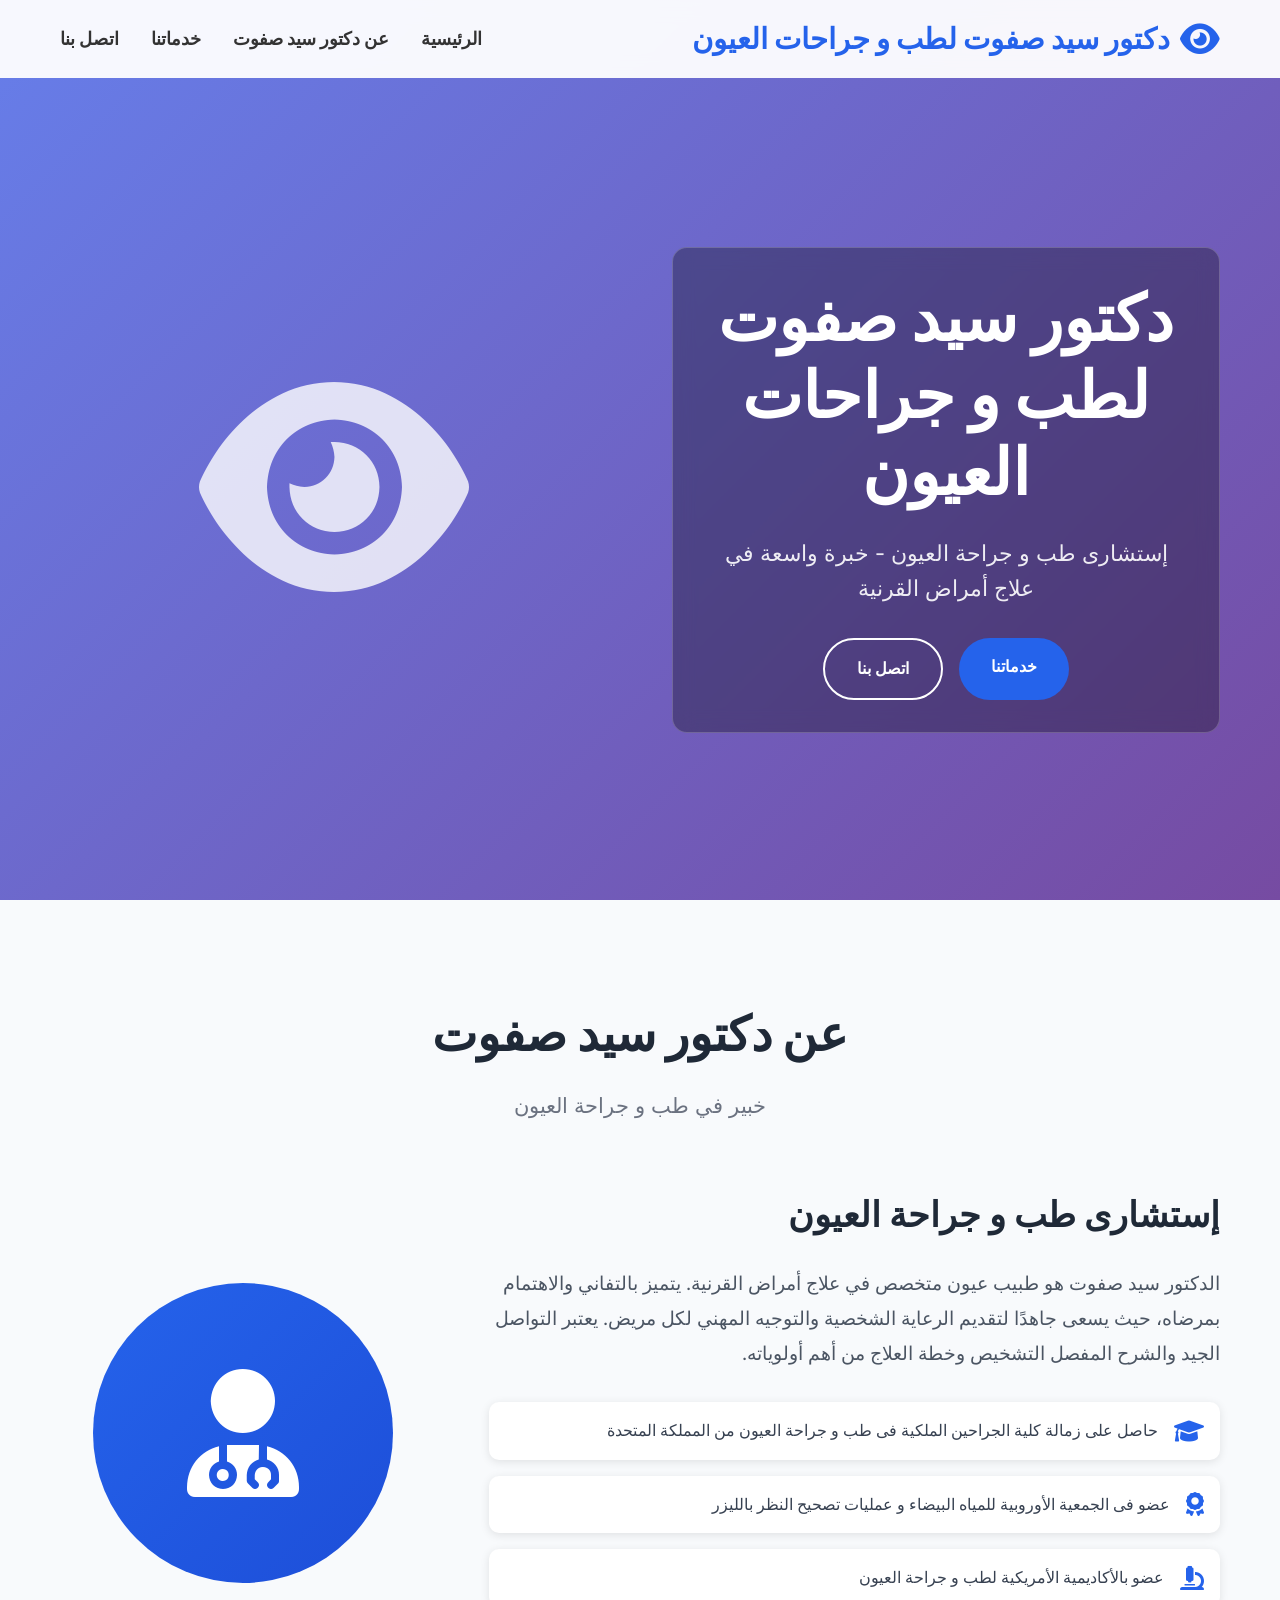
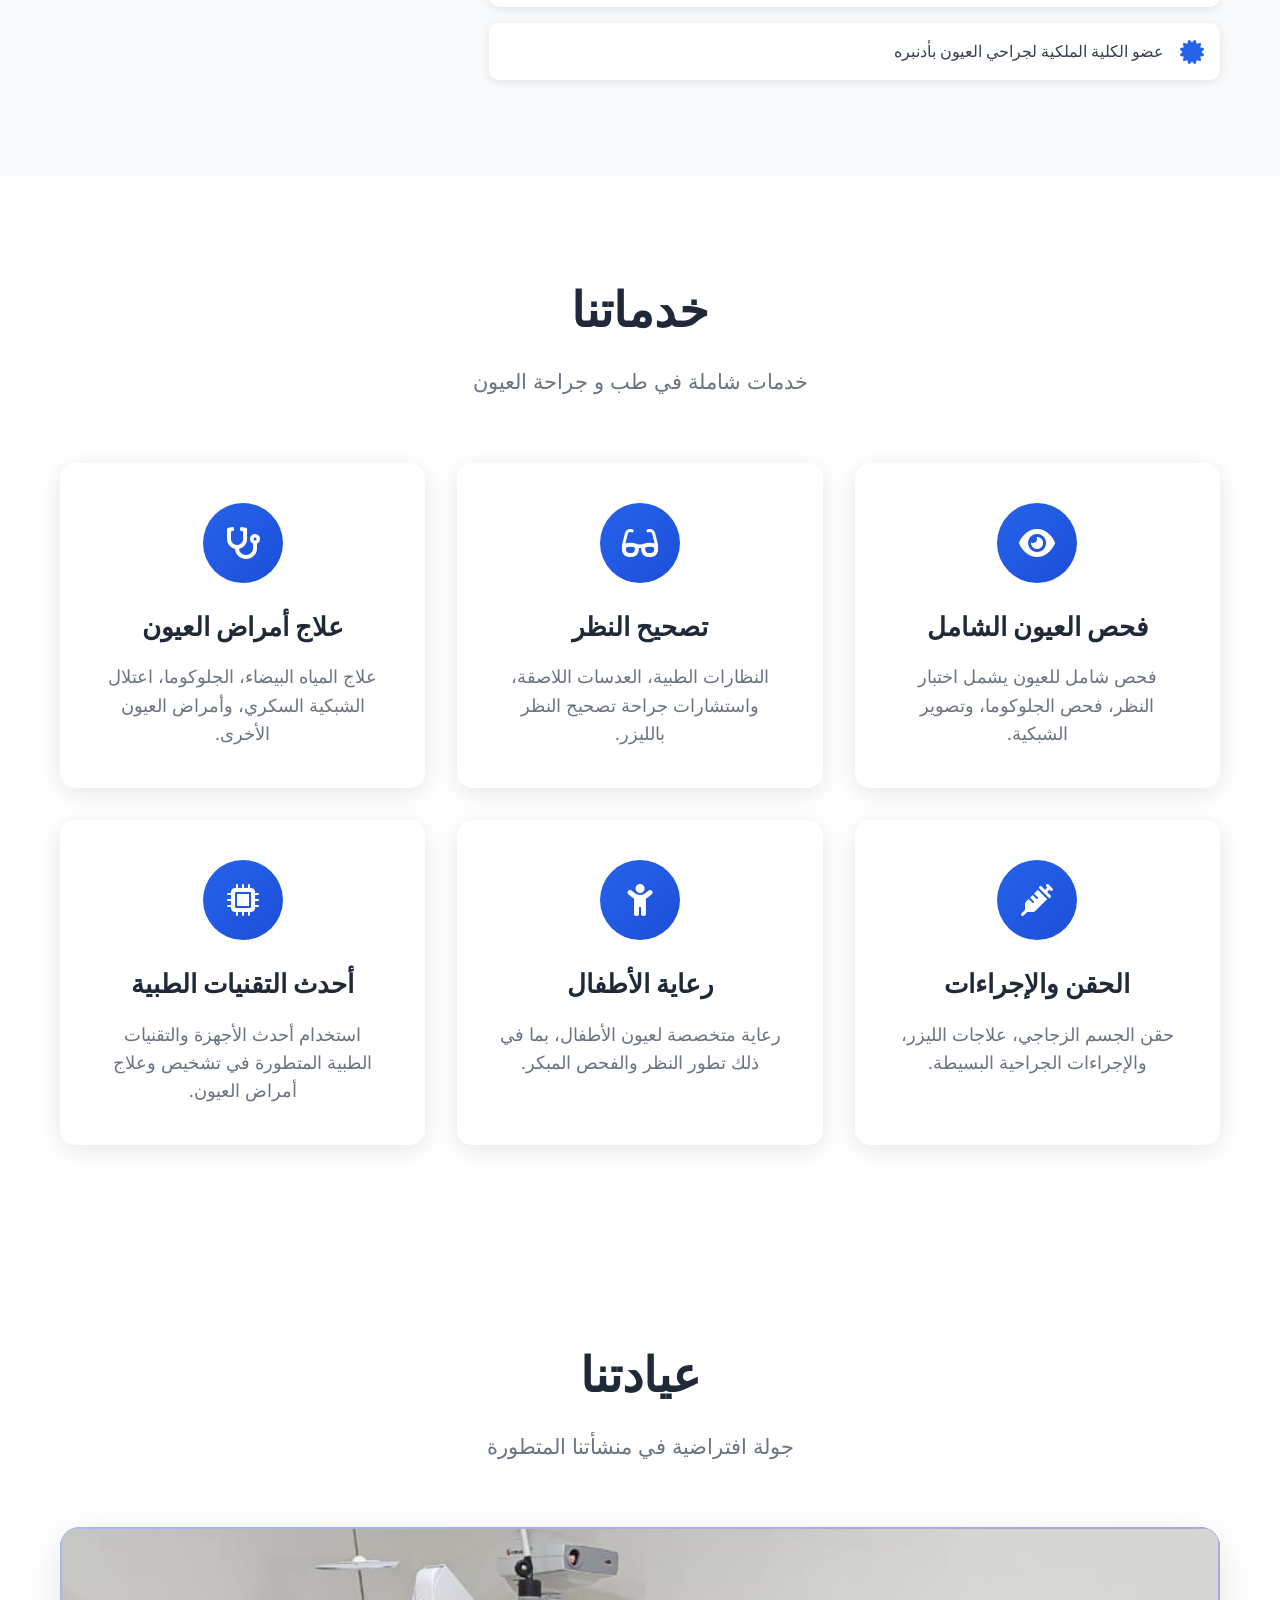
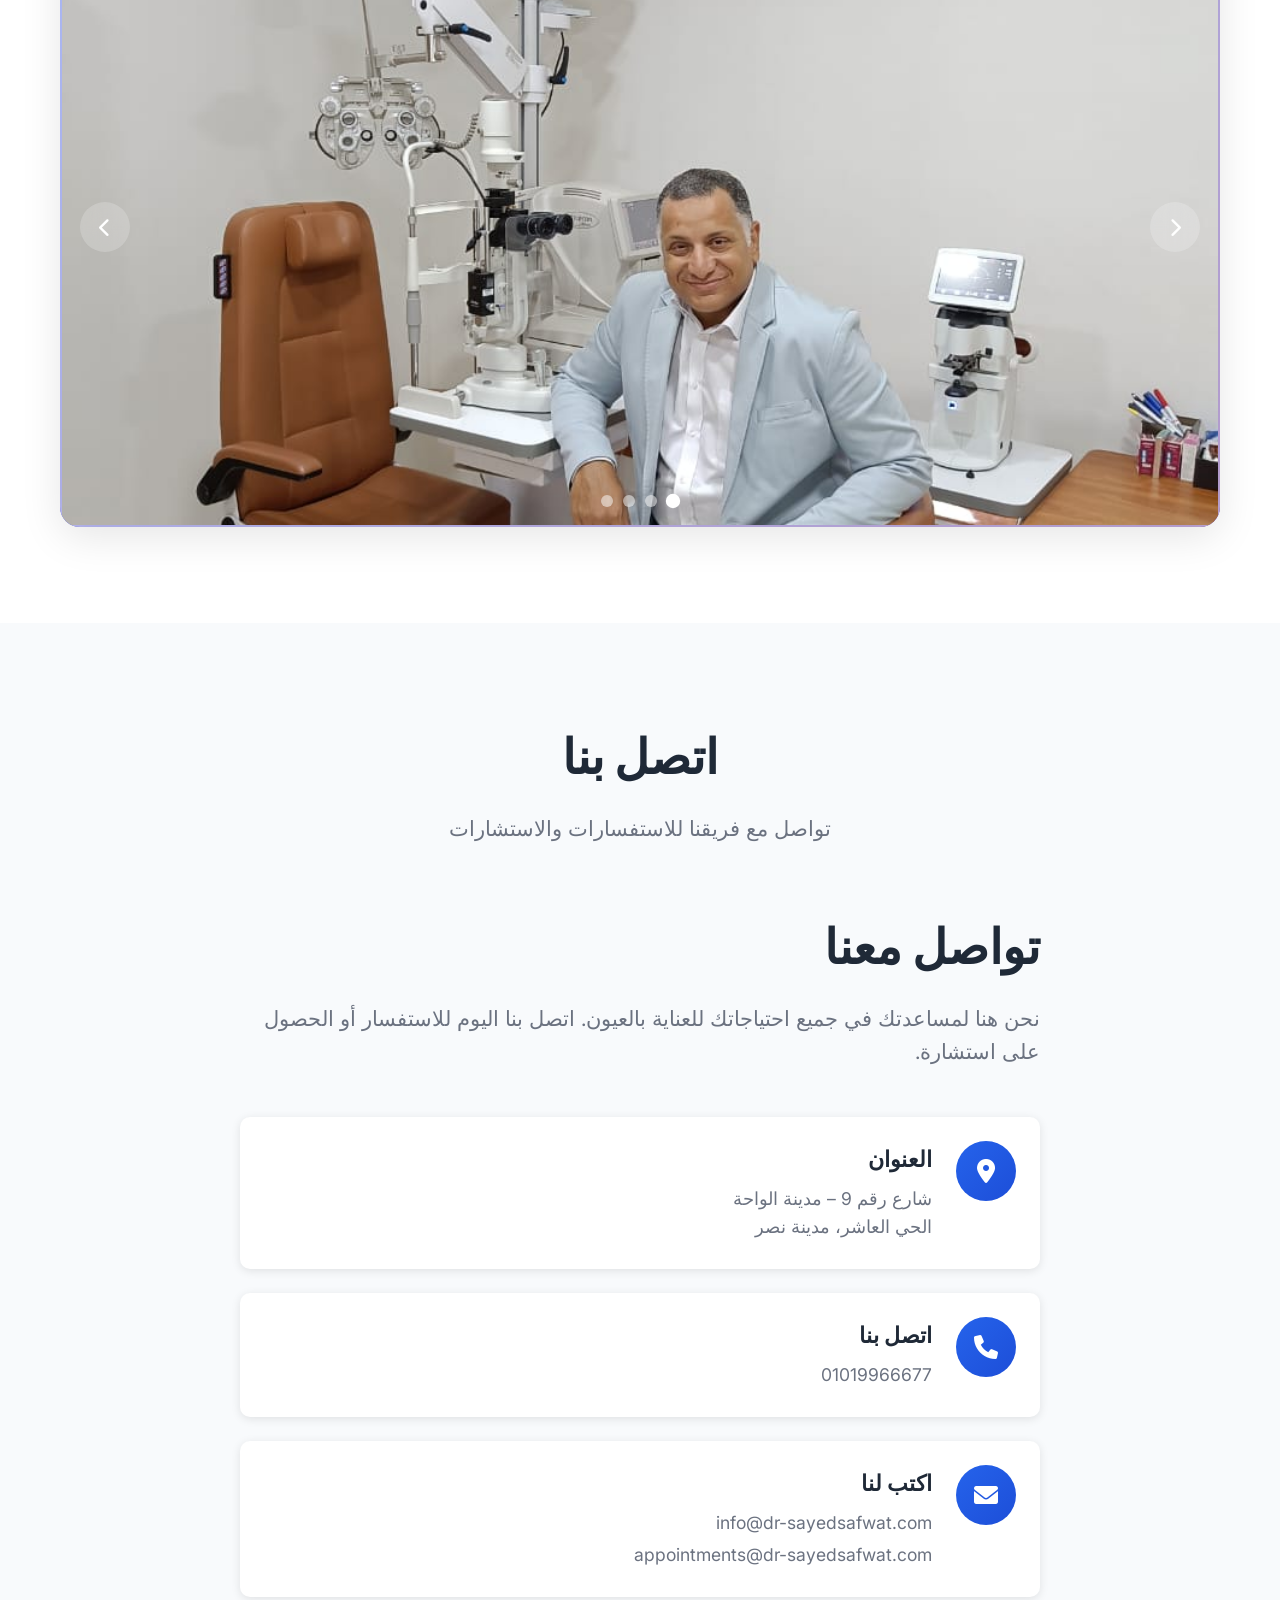
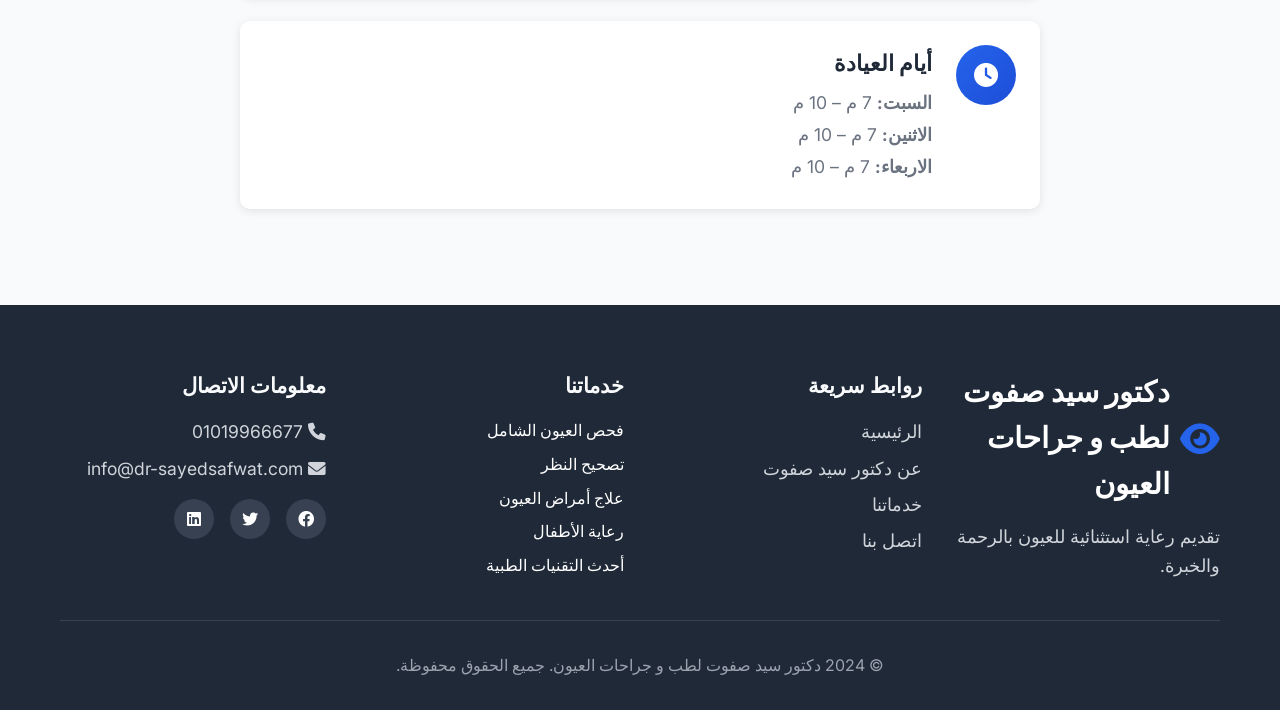
==== index.html @ f32277b3 "first commit" ====
<!DOCTYPE html>
<html lang="en">
<head>
    <meta charset="UTF-8">
    <meta name="viewport" content="width=device-width, initial-scale=1.0">
    <title>Dr. Sayed Safwat's Ophthalmology Clinic</title>
    <link rel="stylesheet" href="css/styles.css">
    <link href="https://fonts.googleapis.com/css2?family=Inter:wght@300;400;500;600;700&display=swap" rel="stylesheet">
    <link rel="stylesheet" href="https://cdnjs.cloudflare.com/ajax/libs/font-awesome/6.0.0/css/all.min.css">
</head>
<body>
    <!-- Navigation -->
    <nav class="navbar">
        <div class="nav-container">
                            <div class="nav-logo">
                    <i class="fas fa-eye"></i>
                    <span>دكتور سيد صفوت لطب و جراحات العيون</span>
                </div>
            <ul class="nav-menu">
                <li><a href="#home">الرئيسية</a></li>
                <li><a href="#about">عن دكتور سيد صفوت</a></li>
                <li><a href="#services">خدماتنا</a></li>
                <li><a href="html/contact.html">اتصل بنا</a></li>
            </ul>
            <div class="hamburger">
                <span></span>
                <span></span>
                <span></span>
            </div>
        </div>
    </nav>

    <!-- Hero Section -->
    <section id="home" class="hero">
        <div class="hero-container">
            <div class="hero-content">
                <div class="hero-text-overlay">
                    <h1>دكتور سيد صفوت لطب و جراحات العيون</h1>
                    <p>إستشارى طب و جراحة العيون - خبرة واسعة في علاج أمراض القرنية</p>
                    <div class="hero-buttons">
                        <a href="#services" class="btn btn-primary">خدماتنا</a>
                        <a href="html/contact.html" class="btn btn-secondary">اتصل بنا</a>
                    </div>
                </div>
            </div>
            <div class="hero-image">
                <div class="eye-icon">
                    <i class="fas fa-eye"></i>
                </div>
            </div>
        </div>
    </section>

    <!-- About Section -->
    <section id="about" class="about">
        <div class="container">
            <div class="section-header">
                <h2>عن دكتور سيد صفوت</h2>
                <p>خبير في طب و جراحة العيون</p>
            </div>
            <div class="about-content">
                <div class="about-text">
                    <h3>إستشارى طب و جراحة العيون</h3>
                    <p>الدكتور سيد صفوت هو طبيب عيون متخصص في علاج أمراض القرنية. يتميز بالتفاني والاهتمام بمرضاه، حيث يسعى جاهدًا لتقديم الرعاية الشخصية والتوجيه المهني لكل مريض. يعتبر التواصل الجيد والشرح المفصل التشخيص وخطة العلاج من أهم أولوياته.</p>
                    <div class="credentials">
                        <div class="credential-item">
                            <i class="fas fa-graduation-cap"></i>
                            <span>حاصل على زمالة كلية الجراحين الملكية فى طب و جراحة العيون من المملكة المتحدة</span>
                        </div>
                        <div class="credential-item">
                            <i class="fas fa-award"></i>
                            <span>عضو فى الجمعية الأوروبية للمياه البيضاء و عمليات تصحيح النظر بالليزر</span>
                        </div>
                        <div class="credential-item">
                            <i class="fas fa-microscope"></i>
                            <span>عضو بالأكاديمية الأمريكية لطب و جراحة العيون</span>
                        </div>
                        <div class="credential-item">
                            <i class="fas fa-certificate"></i>
                            <span>عضو الكلية الملكية لجراحي العيون بأدنبره</span>
                        </div>
                    </div>
                </div>
                <div class="about-image">
                    <div class="doctor-placeholder">
                        <i class="fas fa-user-md"></i>
                    </div>
                </div>
            </div>
        </div>
    </section>

    <!-- Services Section -->
    <section id="services" class="services">
        <div class="container">
            <div class="section-header">
                <h2>خدماتنا</h2>
                <p>خدمات شاملة في طب و جراحة العيون</p>
            </div>
            <div class="services-grid">
                <div class="service-card">
                    <div class="service-icon">
                        <i class="fas fa-eye"></i>
                    </div>
                    <h3>فحص العيون الشامل</h3>
                    <p>فحص شامل للعيون يشمل اختبار النظر، فحص الجلوكوما، وتصوير الشبكية.</p>
                </div>
                <div class="service-card">
                    <div class="service-icon">
                        <i class="fas fa-glasses"></i>
                    </div>
                    <h3>تصحيح النظر</h3>
                    <p>النظارات الطبية، العدسات اللاصقة، واستشارات جراحة تصحيح النظر بالليزر.</p>
                </div>
                <div class="service-card">
                    <div class="service-icon">
                        <i class="fas fa-stethoscope"></i>
                    </div>
                    <h3>علاج أمراض العيون</h3>
                    <p>علاج المياه البيضاء، الجلوكوما، اعتلال الشبكية السكري، وأمراض العيون الأخرى.</p>
                </div>
                <div class="service-card">
                    <div class="service-icon">
                        <i class="fas fa-syringe"></i>
                    </div>
                    <h3>الحقن والإجراءات</h3>
                    <p>حقن الجسم الزجاجي، علاجات الليزر، والإجراءات الجراحية البسيطة.</p>
                </div>
                <div class="service-card">
                    <div class="service-icon">
                        <i class="fas fa-child"></i>
                    </div>
                    <h3>رعاية الأطفال</h3>
                    <p>رعاية متخصصة لعيون الأطفال، بما في ذلك تطور النظر والفحص المبكر.</p>
                </div>
                <div class="service-card">
                    <div class="service-icon">
                        <i class="fas fa-microchip"></i>
                    </div>
                    <h3>أحدث التقنيات الطبية</h3>
                    <p>استخدام أحدث الأجهزة والتقنيات الطبية المتطورة في تشخيص وعلاج أمراض العيون.</p>
                </div>

            </div>
        </div>
    </section>

    <!-- Clinic Slideshow Section -->
    <section id="clinic-slideshow" class="clinic-slideshow">
        <div class="container">
            <div class="section-header">
                <h2>عيادتنا</h2>
                <p>جولة افتراضية في منشأتنا المتطورة</p>
            </div>
            <div class="slideshow-container">
                <div class="slide active">
                    <div class="slide-content">
                        <div class="slide-image">
                            <img src="images/doctor-sayed-safwat.jpeg" alt="دكتور سيد صفوت" class="doctor-photo" onerror="console.log('Image failed to load:', this.src)">
                        </div>
                    </div>
                </div>
                <div class="slide">
                    <div class="slide-content">
                        <div class="slide-image">
                            <img src="images/wideimage.jpeg" alt="دكتور سيد صفوت" class="doctor-photo" onerror="console.log('Image failed to load:', this.src)">
                        </div>
                    </div>
                </div>
                <div class="slide">
                    <div class="slide-content">
                        <div class="slide-image">
                            <img src="images/drsayedsafwat2.jpeg" alt="دكتور سيد صفوت" class="doctor-photo" onerror="console.log('Image failed to load:', this.src)">
                        </div>
                    </div>
                </div>
                <div class="slide">
                    <div class="slide-content">
                        <div class="slide-image">
                            <img src="images/drsayedsafwat3.jpeg" alt="دكتور سيد صفوت" class="doctor-photo" onerror="console.log('Image failed to load:', this.src)">
                        </div>
                    </div>
                </div>

                
                <!-- Navigation arrows -->
                <button class="slide-nav prev" onclick="changeSlide(1)">
                    <i class="fas fa-chevron-left"></i>
                </button>
                <button class="slide-nav next" onclick="changeSlide(-1)">
                    <i class="fas fa-chevron-right"></i>
                </button>
                
                <!-- Dots indicator -->
                <div class="slide-dots">
                    <span class="dot active" onclick="currentSlide(1)"></span>
                    <span class="dot" onclick="currentSlide(2)"></span>
                    <span class="dot" onclick="currentSlide(3)"></span>
                    <span class="dot" onclick="currentSlide(4)"></span>
                </div>
            </div>
        </div>
    </section>

    <!-- Contact Section -->
    <section id="contact" class="contact">
        <div class="container">
            <div class="section-header">
                <h2>اتصل بنا</h2>
                <p>تواصل مع فريقنا للاستفسارات والاستشارات</p>
            </div>
            <div class="contact-grid">
                <div class="contact-details">
                    <h2>تواصل معنا</h2>
                    <p>نحن هنا لمساعدتك في جميع احتياجاتك للعناية بالعيون. اتصل بنا اليوم للاستفسار أو الحصول على استشارة.</p>
                    
                    <div class="contact-cards">
                        <div class="contact-card">
                            <div class="contact-icon">
                                <i class="fas fa-map-marker-alt"></i>
                            </div>
                            <div class="contact-text">
                                <h3>العنوان</h3>
                                <p>شارع رقم 9 – مدينة الواحة<br>الحي العاشر، مدينة نصر</p>
                            </div>
                        </div>
                        
                        <div class="contact-card">
                            <div class="contact-icon">
                                <i class="fas fa-phone"></i>
                            </div>
                            <div class="contact-text">
                                <h3>اتصل بنا</h3>
                                <p>01019966677</p>
                            </div>
                        </div>
                        
                        <div class="contact-card">
                            <div class="contact-icon">
                                <i class="fas fa-envelope"></i>
                            </div>
                            <div class="contact-text">
                                <h3>اكتب لنا</h3>
                                <p>info@dr-sayedsafwat.com</p>
                                <p>appointments@dr-sayedsafwat.com</p>
                            </div>
                        </div>
                        
                        <div class="contact-card">
                            <div class="contact-icon">
                                <i class="fas fa-clock"></i>
                            </div>
                            <div class="contact-text">
                                <h3>أيام العيادة</h3>
                                <p><strong>السبت:</strong> 7 م – 10 م</p>
                                <p><strong>الاثنين:</strong> 7 م – 10 م</p>
                                <p><strong>الاربعاء:</strong> 7 م – 10 م</p>
                            </div>
                        </div>
                    </div>
                </div>
            </div>
        </div>
    </section>

    <!-- Footer -->
    <footer class="footer">
        <div class="container">
            <div class="footer-content">
                <div class="footer-section">
                    <div class="footer-logo">
                        <i class="fas fa-eye"></i>
                        <span>دكتور سيد صفوت لطب و جراحات العيون</span>
                    </div>
                    <p>تقديم رعاية استثنائية للعيون بالرحمة والخبرة.</p>
                </div>
                <div class="footer-section">
                    <h4>روابط سريعة</h4>
                    <ul>
                        <li><a href="#home">الرئيسية</a></li>
                        <li><a href="#about">عن دكتور سيد صفوت</a></li>
                        <li><a href="#services">خدماتنا</a></li>
                        <li><a href="html/contact.html">اتصل بنا</a></li>
                    </ul>
            </div>
                <div class="footer-section">
                    <h4>خدماتنا</h4>
                    <ul>
                        <li>فحص العيون الشامل</li>
                        <li>تصحيح النظر</li>
                        <li>علاج أمراض العيون</li>
                        <li>رعاية الأطفال</li>
                        <li>أحدث التقنيات الطبية</li>

                    </ul>
                </div>
                <div class="footer-section">
                    <h4>معلومات الاتصال</h4>
                    <p><i class="fas fa-phone"></i> 01019966677</p>
                    <p><i class="fas fa-envelope"></i> info@dr-sayedsafwat.com</p>
                    <div class="social-links">
                        <a href="#"><i class="fab fa-facebook"></i></a>
                        <a href="#"><i class="fab fa-twitter"></i></a>
                        <a href="#"><i class="fab fa-linkedin"></i></a>
                    </div>
                </div>
            </div>
            <div class="footer-bottom">
                <p>&copy; 2024 دكتور سيد صفوت لطب و جراحات العيون. جميع الحقوق محفوظة.</p>
            </div>
        </div>
    </footer>

    <script src="js/script.js"></script>
</body>
</html>
---- css/styles.css ----
/* Reset and Base Styles */
* {
    margin: 0;
    padding: 0;
    box-sizing: border-box;
}

body {
    font-family: 'Inter', 'Segoe UI', 'Arial', sans-serif;
    line-height: 1.6;
    color: #333;
    overflow-x: hidden;
    direction: rtl;
    text-align: right;
}

.container {
    max-width: 1200px;
    margin: 0 auto;
    padding: 0 20px;
}

/* Navigation */
.navbar {
    position: fixed;
    top: 0;
    width: 100%;
    background: rgba(255, 255, 255, 0.95);
    backdrop-filter: blur(10px);
    z-index: 1000;
    padding: 1rem 0;
    transition: all 0.3s ease;
}

.nav-container {
    max-width: 1200px;
    margin: 0 auto;
    padding: 0 20px;
    display: flex;
    justify-content: space-between;
    align-items: center;
}

.nav-logo {
    display: flex;
    align-items: center;
    gap: 10px;
    font-size: 1.8rem;
    font-weight: 700;
    color: #2563eb;
    direction: rtl;
}

.nav-logo i {
    font-size: 2.2rem;
}

.nav-menu {
    display: flex;
    list-style: none;
    gap: 2rem;
    direction: rtl;
}

.nav-menu a {
    text-decoration: none;
    color: #333;
    font-weight: 600;
    font-size: 1.1rem;
    transition: color 0.3s ease;
}

.nav-menu a:hover,
.nav-menu a.active {
    color: #2563eb;
}

.hamburger {
    display: none;
    flex-direction: column;
    cursor: pointer;
    z-index: 1001;
}

.hamburger span {
    width: 25px;
    height: 3px;
    background: #333;
    margin: 3px 0;
    transition: 0.3s;
}

/* Hero Section */
.hero {
    min-height: 100vh;
    display: flex;
    align-items: center;
    background: linear-gradient(135deg, #667eea 0%, #764ba2 100%);
    color: white;
    padding-top: 80px;
}

.hero-container {
    max-width: 1200px;
    margin: 0 auto;
    padding: 0 20px;
    display: grid;
    grid-template-columns: 1fr 1fr;
    gap: 4rem;
    align-items: center;
}

.hero-content h1 {
    font-size: 4rem;
    font-weight: 700;
    margin-bottom: 1.5rem;
    line-height: 1.2;
    direction: rtl;
    text-align: center;
}

.hero-content p {
    font-size: 1.4rem;
    margin-bottom: 2rem;
    opacity: 0.9;
    direction: rtl;
    text-align: center;
}

.hero-text-overlay {
    background: rgba(0, 0, 0, 0.3);
    padding: 2rem;
    border-radius: 15px;
    backdrop-filter: blur(10px);
    border: 1px solid rgba(255, 255, 255, 0.2);
}

.hero-text-overlay h1 {
    font-size: 4rem;
    font-weight: 700;
    margin-bottom: 1.5rem;
    line-height: 1.2;
    direction: rtl;
    text-align: center;
    color: white;
}

.hero-text-overlay p {
    font-size: 1.4rem;
    margin-bottom: 2rem;
    opacity: 0.9;
    direction: rtl;
    text-align: center;
    color: white;
}

.hero-buttons {
    display: flex;
    gap: 1rem;
    flex-wrap: wrap;
    justify-content: center;
}

.btn {
    padding: 1rem 2rem;
    border-radius: 50px;
    text-decoration: none;
    font-weight: 600;
    transition: all 0.3s ease;
    display: inline-block;
    border: none;
    cursor: pointer;
    font-size: 1rem;
}

.btn-primary {
    background: #2563eb;
    color: white;
}

.btn-primary:hover {
    background: #1d4ed8;
    transform: translateY(-2px);
    box-shadow: 0 10px 25px rgba(37, 99, 235, 0.3);
}

.btn-secondary {
    background: transparent;
    color: white;
    border: 2px solid white;
}

.btn-secondary:hover {
    background: white;
    color: #2563eb;
    transform: translateY(-2px);
}

.hero-image {
    display: flex;
    justify-content: center;
    align-items: center;
}

.eye-icon {
    font-size: 15rem;
    opacity: 0.8;
    animation: float 6s ease-in-out infinite;
}

@keyframes float {
    0%, 100% { transform: translateY(0px); }
    50% { transform: translateY(-20px); }
}

/* Section Headers */
.section-header {
    text-align: center;
    margin-bottom: 4rem;
}

.section-header h2 {
    font-size: 3rem;
    font-weight: 700;
    margin-bottom: 1rem;
    color: #1f2937;
    direction: rtl;
    text-align: center;
}

.section-header p {
    font-size: 1.3rem;
    color: #6b7280;
    direction: rtl;
    text-align: center;
}

/* About Section */
.about {
    padding: 6rem 0;
    background: #f8fafc;
}

.about-content {
    display: grid;
    grid-template-columns: 2fr 1fr;
    gap: 4rem;
    align-items: center;
}

.about-text h3 {
    font-size: 2.2rem;
    font-weight: 600;
    margin-bottom: 1.5rem;
    color: #1f2937;
    direction: rtl;
    text-align: right;
}

.about-text p {
    font-size: 1.2rem;
    margin-bottom: 2rem;
    color: #4b5563;
    line-height: 1.8;
    direction: rtl;
    text-align: right;
}

.credentials {
    display: flex;
    flex-direction: column;
    gap: 1rem;
}

.credential-item {
    display: flex;
    align-items: center;
    gap: 1rem;
    padding: 1rem;
    background: white;
    border-radius: 10px;
    box-shadow: 0 2px 10px rgba(0, 0, 0, 0.1);
}

.credential-item i {
    font-size: 1.5rem;
    color: #2563eb;
}

.credential-item span {
    font-weight: 500;
    color: #374151;
    font-size: 1rem;
    direction: rtl;
    text-align: right;
}

.doctor-placeholder {
    width: 300px;
    height: 300px;
    background: linear-gradient(135deg, #2563eb, #1d4ed8);
    border-radius: 50%;
    display: flex;
    align-items: center;
    justify-content: center;
    margin: 0 auto;
}

.doctor-placeholder i {
    font-size: 8rem;
    color: white;
}

/* Services Section */
.services {
    padding: 6rem 0;
    background: white;
}

.services-grid {
    display: grid;
    grid-template-columns: repeat(auto-fit, minmax(300px, 1fr));
    gap: 2rem;
    max-width: 1200px;
    margin: 0 auto;
}

.service-card {
    background: white;
    padding: 2.5rem;
    border-radius: 15px;
    box-shadow: 0 5px 25px rgba(0, 0, 0, 0.1);
    transition: all 0.3s ease;
    text-align: center;
}

.service-card:hover {
    transform: translateY(-10px);
    box-shadow: 0 20px 40px rgba(0, 0, 0, 0.15);
}

.service-icon {
    width: 80px;
    height: 80px;
    background: linear-gradient(135deg, #2563eb, #1d4ed8);
    border-radius: 50%;
    display: flex;
    align-items: center;
    justify-content: center;
    margin: 0 auto 1.5rem;
}

.service-icon i {
    font-size: 2rem;
    color: white;
}

.service-card h3 {
    font-size: 1.6rem;
    font-weight: 600;
    margin-bottom: 1rem;
    color: #1f2937;
    direction: rtl;
    text-align: center;
}

.service-card p {
    color: #6b7280;
    line-height: 1.6;
    direction: rtl;
    text-align: center;
    font-size: 1.1rem;
}

/* Contact Section */
.contact {
    padding: 6rem 0;
    background: #f8fafc;
}

.contact-content {
    display: grid;
    grid-template-columns: 1fr 1fr;
    gap: 4rem;
}

.contact-content-centered {
    display: flex;
    justify-content: center;
    align-items: center;
    max-width: 800px;
    margin: 0 auto;
    width: 100%;
}

.contact-info {
    display: flex;
    flex-direction: column;
    gap: 2rem;
    width: 100%;
    max-width: 500px;
    margin: 0 auto;
}

.contact-item {
    display: flex;
    gap: 1.5rem;
    padding: 1.5rem;
    background: white;
    border-radius: 10px;
    box-shadow: 0 2px 10px rgba(0, 0, 0, 0.1);
}

.contact-item i {
    font-size: 1.5rem;
    color: #2563eb;
    margin-top: 0.5rem;
}

.contact-item h4 {
    font-size: 1.3rem;
    font-weight: 600;
    margin-bottom: 0.5rem;
    color: #1f2937;
    direction: rtl;
    text-align: right;
}

.contact-item p {
    color: #6b7280;
    line-height: 1.6;
    direction: rtl;
    text-align: right;
    font-size: 1.1rem;
}

.contact-form {
    background: white;
    padding: 2.5rem;
    border-radius: 15px;
    box-shadow: 0 5px 25px rgba(0, 0, 0, 0.1);
}

.contact-form h3 {
    font-size: 2rem;
    font-weight: 600;
    margin-bottom: 2rem;
    color: #1f2937;
    text-align: center;
    direction: rtl;
}

.form-group {
    margin-bottom: 1.5rem;
}

.form-group input,
.form-group select,
.form-group textarea {
    width: 100%;
    padding: 1rem;
    border: 2px solid #e5e7eb;
    border-radius: 10px;
    font-size: 1.1rem;
    transition: border-color 0.3s ease;
    font-family: inherit;
    direction: rtl;
    text-align: right;
}

.form-group input:focus,
.form-group select:focus,
.form-group textarea:focus {
    outline: none;
    border-color: #2563eb;
}

.form-group textarea {
    resize: vertical;
    min-height: 120px;
}

/* Contact Page Specific Styles */
.contact-hero {
    padding: 8rem 0 4rem;
    background: linear-gradient(135deg, #667eea 0%, #764ba2 100%);
    color: white;
    text-align: center;
}

.contact-hero-content h1 {
    font-size: 4rem;
    font-weight: 700;
    margin-bottom: 1rem;
    direction: rtl;
    text-align: center;
}

.contact-hero-content p {
    font-size: 1.4rem;
    opacity: 0.9;
    direction: rtl;
    text-align: center;
}

/* Clinic Slideshow Section */
.clinic-slideshow {
    padding: 6rem 0;
    background: white;
}

.slideshow-container {
    position: relative;
    max-width: 1200px;
    margin: 0 auto;
    height: 600px;
    overflow: hidden;
    border-radius: 20px;
    box-shadow: 0 10px 40px rgba(0, 0, 0, 0.1);
}

.slide {
    position: absolute;
    width: 100%;
    height: 100%;
    opacity: 0;
    transition: opacity 0.5s ease-in-out;
    background: linear-gradient(135deg, #667eea 0%, #764ba2 100%);
    display: flex;
    align-items: center;
    justify-content: center;
}

.slide.active {
    opacity: 1;
}

.slide-content {
    display: flex;
    flex-direction: column;
    align-items: center;
    justify-content: flex-end;
    text-align: center;
    color: white;
    padding: 0;
    width: 100%;
    height: 100%;
    position: relative;
}

.slide-image {
    width: 100%;
    height: 100%;
    background: rgba(255, 255, 255, 0.2);
    display: flex;
    align-items: center;
    justify-content: center;
    backdrop-filter: blur(10px);
    border: 2px solid rgba(255, 255, 255, 0.3);
    overflow: hidden;
}

.slide-image i {
    font-size: 8rem;
    color: white;
}

.doctor-photo {
    width: 100%;
    height: 100%;
    object-fit: cover;
    object-position: center;
    border: none;
    border-radius: 0;
    display: block;
    background-color: #f0f0f0;
    min-width: 100%;
    min-height: 100%;
}

.slide-nav {
    position: absolute;
    top: 50%;
    transform: translateY(-50%);
    background: rgba(255, 255, 255, 0.2);
    border: none;
    width: 50px;
    height: 50px;
    border-radius: 50%;
    cursor: pointer;
    display: flex;
    align-items: center;
    justify-content: center;
    color: white;
    font-size: 1.2rem;
    transition: all 0.3s ease;
    backdrop-filter: blur(10px);
    z-index: 10;
}

.slide-nav:hover {
    background: rgba(255, 255, 255, 0.3);
    transform: translateY(-50%) scale(1.1);
}

.slide-nav.prev {
    left: 20px;
}

.slide-nav.next {
    right: 20px;
}

.slide-dots {
    position: absolute;
    bottom: 20px;
    left: 50%;
    transform: translateX(-50%);
    display: flex;
    gap: 10px;
    z-index: 10;
}

.dot {
    width: 12px;
    height: 12px;
    border-radius: 50%;
    background: rgba(255, 255, 255, 0.5);
    cursor: pointer;
    transition: all 0.3s ease;
}

.dot.active,
.dot:hover {
    background: white;
    transform: scale(1.2);
}

/* Remove old clinic images styles */
.clinic-images {
    display: none;
}

.images-grid {
    display: none;
}

.image-item {
    display: none;
}

.image-placeholder {
    display: none;
}

/* Contact Info Section */
.contact-info-section {
    padding: 6rem 0;
    background: #f8fafc;
}

.contact-grid {
    display: grid;
    grid-template-columns: 1fr;
    gap: 2rem;
    max-width: 800px;
    margin: 0 auto;
}

.contact-details h2 {
    font-size: 3rem;
    font-weight: 700;
    margin-bottom: 1rem;
    color: #1f2937;
    direction: rtl;
    text-align: right;
}

.contact-details > p {
    font-size: 1.3rem;
    color: #6b7280;
    margin-bottom: 3rem;
    line-height: 1.6;
    direction: rtl;
    text-align: right;
}

.contact-cards {
    display: flex;
    flex-direction: column;
    gap: 1.5rem;
}

.contact-card {
    display: flex;
    gap: 1.5rem;
    padding: 1.5rem;
    background: white;
    border-radius: 10px;
    box-shadow: 0 2px 10px rgba(0, 0, 0, 0.1);
    transition: all 0.3s ease;
}

.contact-card:hover {
    transform: translateY(-2px);
    box-shadow: 0 5px 20px rgba(0, 0, 0, 0.15);
}

.contact-icon {
    width: 60px;
    height: 60px;
    background: linear-gradient(135deg, #2563eb, #1d4ed8);
    border-radius: 50%;
    display: flex;
    align-items: center;
    justify-content: center;
    flex-shrink: 0;
}

.contact-icon i {
    font-size: 1.5rem;
    color: white;
}

.contact-text h3 {
    font-size: 1.4rem;
    font-weight: 600;
    margin-bottom: 0.5rem;
    color: #1f2937;
    direction: rtl;
    text-align: right;
}

.contact-text p {
    color: #6b7280;
    line-height: 1.6;
    margin-bottom: 0.25rem;
    direction: rtl;
    text-align: right;
    font-size: 1.1rem;
}

.contact-text .emergency {
    color: #dc2626;
    font-weight: 500;
}

/* Appointment Form */
.appointment-form {
    background: white;
    padding: 2.5rem;
    border-radius: 15px;
    box-shadow: 0 5px 25px rgba(0, 0, 0, 0.1);
}

.appointment-form h2 {
    font-size: 2.2rem;
    font-weight: 600;
    margin-bottom: 2rem;
    color: #1f2937;
    text-align: center;
    direction: rtl;
}

.form-row {
    display: grid;
    grid-template-columns: 1fr 1fr;
    gap: 1rem;
}

.form-group label {
    display: block;
    margin-bottom: 0.5rem;
    font-weight: 500;
    color: #374151;
    direction: rtl;
    text-align: right;
    font-size: 1.1rem;
}

/* Map Section */
.map-section {
    padding: 6rem 0;
    background: white;
}

.map-container {
    border-radius: 15px;
    overflow: hidden;
    box-shadow: 0 5px 25px rgba(0, 0, 0, 0.1);
    transition: all 0.3s ease;
}

.map-container:hover {
    box-shadow: 0 10px 35px rgba(0, 0, 0, 0.15);
    transform: translateY(-2px);
}

.map-container iframe {
    border-radius: 15px;
    display: block;
}

.map-instructions {
    height: 400px;
    background: linear-gradient(135deg, #f3f4f6, #e5e7eb);
    border-radius: 15px;
    display: flex;
    flex-direction: column;
    align-items: center;
    justify-content: center;
    text-align: center;
    padding: 2rem;
}

.map-instructions i {
    font-size: 3rem;
    color: #2563eb;
    margin-bottom: 1rem;
}

.map-instructions h3 {
    font-size: 1.5rem;
    font-weight: 600;
    color: #1f2937;
    margin-bottom: 1rem;
}

.map-instructions p {
    color: #6b7280;
    margin-bottom: 0.5rem;
    font-size: 1rem;
}

.map-embed-instructions {
    margin-top: 2rem;
    padding: 1.5rem;
    background: white;
    border-radius: 10px;
    box-shadow: 0 2px 10px rgba(0, 0, 0, 0.1);
    text-align: left;
}

.map-embed-instructions h4 {
    color: #1f2937;
    margin-bottom: 1rem;
    font-size: 1.1rem;
}

.map-embed-instructions ol {
    color: #6b7280;
    line-height: 1.6;
}

.map-embed-instructions li {
    margin-bottom: 0.5rem;
}

.map-embed-instructions a {
    color: #2563eb;
    text-decoration: none;
    font-weight: 500;
}

.map-embed-instructions a:hover {
    text-decoration: underline;
}

/* Footer */
.footer {
    background: #1f2937;
    color: white;
    padding: 4rem 0 2rem;
}

.footer-content {
    display: grid;
    grid-template-columns: repeat(auto-fit, minmax(250px, 1fr));
    gap: 2rem;
    margin-bottom: 2rem;
}

.footer-logo {
    display: flex;
    align-items: center;
    gap: 10px;
    font-size: 1.8rem;
    font-weight: 700;
    margin-bottom: 1rem;
    direction: rtl;
}

.footer-logo i {
    font-size: 2.2rem;
    color: #2563eb;
}

.footer-section h4 {
    font-size: 1.3rem;
    font-weight: 600;
    margin-bottom: 1rem;
    color: #f9fafb;
    direction: rtl;
    text-align: right;
}

.footer-section ul {
    list-style: none;
    direction: rtl;
    text-align: right;
}

.footer-section ul li {
    margin-bottom: 0.5rem;
}

.footer-section ul li a {
    color: #d1d5db;
    text-decoration: none;
    transition: color 0.3s ease;
    font-size: 1.1rem;
}

.footer-section ul li a:hover {
    color: #2563eb;
}

.footer-section p {
    color: #d1d5db;
    margin-bottom: 0.5rem;
    direction: rtl;
    text-align: right;
    font-size: 1.1rem;
}

.social-links {
    display: flex;
    gap: 1rem;
    margin-top: 1rem;
}

.social-links a {
    width: 40px;
    height: 40px;
    background: #374151;
    border-radius: 50%;
    display: flex;
    align-items: center;
    justify-content: center;
    color: white;
    text-decoration: none;
    transition: all 0.3s ease;
}

.social-links a:hover {
    background: #2563eb;
    transform: translateY(-2px);
}

.footer-bottom {
    text-align: center;
    padding-top: 2rem;
    border-top: 1px solid #374151;
    color: #9ca3af;
}

/* Responsive Design */
@media (max-width: 768px) {
    .nav-menu {
        position: fixed;
        left: -100%;
        top: 70px;
        flex-direction: column;
        background-color: white;
        width: 100%;
        text-align: center;
        transition: 0.3s;
        box-shadow: 0 10px 27px rgba(0, 0, 0, 0.05);
        padding: 2rem 0;
        z-index: 1000;
    }
    
    .nav-menu.active {
        left: 0;
    }
    
    .nav-menu li {
        margin: 1rem 0;
    }
    
    .hamburger {
        display: flex;
    }
    
    .hamburger.active span:nth-child(2) {
        opacity: 0;
    }
    
    .hamburger.active span:nth-child(1) {
        transform: translateY(8px) rotate(45deg);
    }
    
    .hamburger.active span:nth-child(3) {
        transform: translateY(-8px) rotate(-45deg);
    }
    
    .hero-container {
        grid-template-columns: 1fr;
        text-align: center;
        gap: 2rem;
        padding: 0 15px;
        width: 100%;
        max-width: 100%;
    }
    
    .hero-text-overlay {
        padding: 1.5rem;
        margin: 0 10px;
    }
    
    .hero-text-overlay h1 {
        font-size: 2.5rem;
        line-height: 1.1;
    }
    
    .hero-text-overlay p {
        font-size: 1.2rem;
    }
    
    .slideshow-container {
        height: 400px;
        margin: 0 15px;
    }
    
    .slide-content {
        padding: 0;
        width: 100%;
        height: 100%;
    }
    
    .slide-image {
        width: 100%;
        height: 100%;
        margin-bottom: 0;
    }
    
    .slide-image i {
        font-size: 4rem;
    }
    
    .doctor-photo {
        width: 100%;
        height: 100%;
        object-fit: cover;
        object-position: center;
    }
    
    .slide-nav {
        width: 40px;
        height: 40px;
        font-size: 1rem;
    }
    
    .slide-nav.prev {
        left: 10px;
    }
    
    .slide-nav.next {
        right: 10px;
    }
    
    .about-content {
        grid-template-columns: 1fr;
        gap: 2rem;
        width: 100%;
        max-width: 100%;
    }
    
    .contact-content {
        grid-template-columns: 1fr;
    }
    
    .contact-content-centered {
        padding: 0 15px;
        width: 100%;
    }
    
    .contact-info {
        max-width: 100%;
        padding: 0 10px;
    }
    
    .services-grid {
        grid-template-columns: 1fr;
        gap: 1.5rem;
        padding: 0 15px;
        max-width: 100%;
    }
    
    .service-card {
        padding: 2rem 1.5rem;
        width: 100%;
        max-width: 100%;
        box-sizing: border-box;
    }
    
    .hero-buttons {
        justify-content: center;
        flex-direction: column;
        gap: 1rem;
        align-items: center;
        width: 100%;
    }
    
    .btn {
        width: 100%;
        max-width: 250px;
        text-align: center;
        margin: 0 auto;
    }
    
    .eye-icon {
        font-size: 8rem;
    }
    
    .doctor-placeholder {
        width: 180px;
        height: 180px;
    }
    
    .doctor-placeholder i {
        font-size: 4rem;
    }
    
    .contact-grid {
        grid-template-columns: 1fr;
        padding: 0 15px;
    }
    
    .form-row {
        grid-template-columns: 1fr;
    }
    
    .contact-hero-content h1 {
        font-size: 2.5rem;
    }
    
    .section-header h2 {
        font-size: 2.2rem;
        padding: 0 15px;
        text-align: center;
        width: 100%;
    }
    
    .section-header p {
        font-size: 1.1rem;
        padding: 0 15px;
        text-align: center;
        width: 100%;
    }
    
    .nav-logo {
        font-size: 1.3rem;
    }
    
    .nav-logo i {
        font-size: 1.6rem;
    }
    
    .contact-item {
        padding: 1.2rem;
        gap: 1rem;
        width: 100%;
        max-width: 100%;
    }
    
    .contact-item i {
        font-size: 1.3rem;
    }
    
    .contact-item h4 {
        font-size: 1.2rem;
    }
    
    .contact-item p {
        font-size: 1rem;
    }
    
    .credential-item {
        padding: 1rem;
        gap: 0.8rem;
    }
    
    .credential-item i {
        font-size: 1.3rem;
    }
    
    .credential-item span {
        font-size: 0.95rem;
    }
    
    .about-text h3 {
        font-size: 1.8rem;
        text-align: center;
        width: 100%;
    }
    
    .about-text p {
        font-size: 1.1rem;
        text-align: center;
        width: 100%;
    }
    
    .footer-content {
        grid-template-columns: 1fr;
        gap: 2rem;
        text-align: center;
    }
    
    .footer-section {
        text-align: center;
    }
    
    .footer-section ul {
        text-align: center;
    }
    
    .social-links {
        justify-content: center;
    }
    
    .map-container iframe {
        height: 300px;
    }
}

@media (max-width: 480px) {
    .hero-text-overlay h1 {
        font-size: 2rem;
    }
    
    .hero-text-overlay p {
        font-size: 1.1rem;
    }
    
    .slideshow-container {
        height: 300px;
        margin: 0 10px;
    }
    
    .slide-content {
        padding: 0;
        width: 100%;
        height: 100%;
    }
    
    .slide-image {
        width: 100%;
        height: 100%;
        margin-bottom: 0;
    }
    
    .slide-image i {
        font-size: 3rem;
    }
    
    .doctor-photo {
        width: 100%;
        height: 100%;
        object-fit: cover;
        object-position: center;
    }
    
    .slide-nav {
        width: 35px;
        height: 35px;
        font-size: 0.9rem;
    }
    
    .section-header h2 {
        font-size: 2rem;
        text-align: center;
        width: 100%;
    }
    
    .section-header p {
        font-size: 1rem;
        text-align: center;
        width: 100%;
    }
    
    .service-card {
        padding: 1.5rem;
        width: 100%;
        max-width: 100%;
        box-sizing: border-box;
    }
    
    .contact-form {
        padding: 1.5rem;
    }
    
    .appointment-form {
        padding: 1.5rem;
    }
    
    .contact-hero-content h1 {
        font-size: 2rem;
    }
    
    .nav-logo {
        font-size: 1.2rem;
    }
    
    .nav-logo i {
        font-size: 1.5rem;
    }
    
    .hero-container {
        padding: 0 10px;
        width: 100%;
        max-width: 100%;
    }
    
    .services-grid {
        padding: 0 10px;
        width: 100%;
        max-width: 100%;
    }
    
    .contact-content-centered {
        padding: 0 10px;
        width: 100%;
        max-width: 100%;
    }
    
    .contact-grid {
        padding: 0 10px;
        width: 100%;
        max-width: 100%;
    }
    
    .contact-info {
        max-width: 100%;
        padding: 0 5px;
    }
    
    .contact-item {
        padding: 1rem;
        width: 100%;
        max-width: 100%;
        box-sizing: border-box;
    }
    
    .credential-item {
        padding: 0.8rem;
    }
    
    .btn {
        padding: 0.8rem 1.5rem;
        font-size: 0.95rem;
    }
    
    .eye-icon {
        font-size: 6rem;
    }
    
    .doctor-placeholder {
        width: 150px;
        height: 150px;
    }
    
    .doctor-placeholder i {
        font-size: 3rem;
    }
}

/* Smooth Scrolling */
html {
    scroll-behavior: smooth;
}

/* Loading Animation */
@keyframes fadeInUp {
    from {
        opacity: 0;
        transform: translateY(30px);
    }
    to {
        opacity: 1;
        transform: translateY(0);
    }
}

.service-card,
.contact-item,
.credential-item,
.image-item,
.contact-card {
    animation: fadeInUp 0.6s ease-out;
}
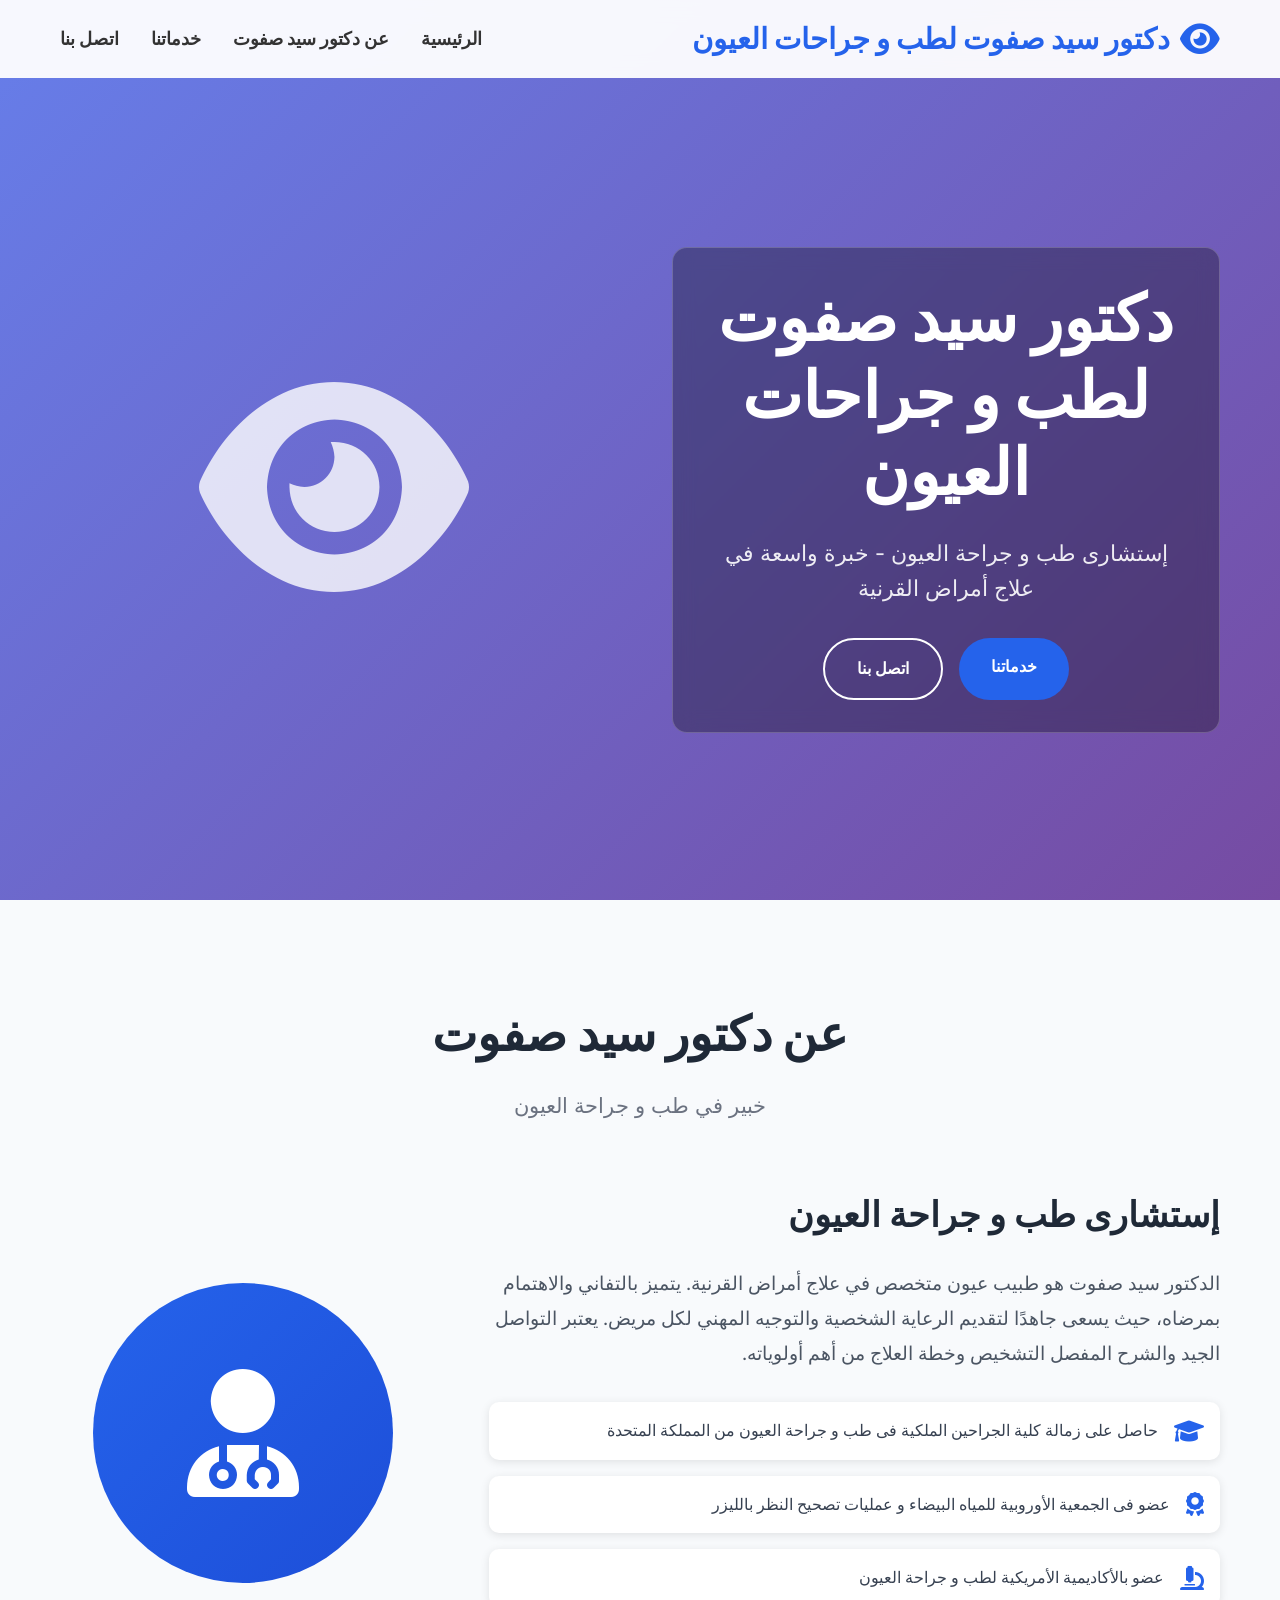
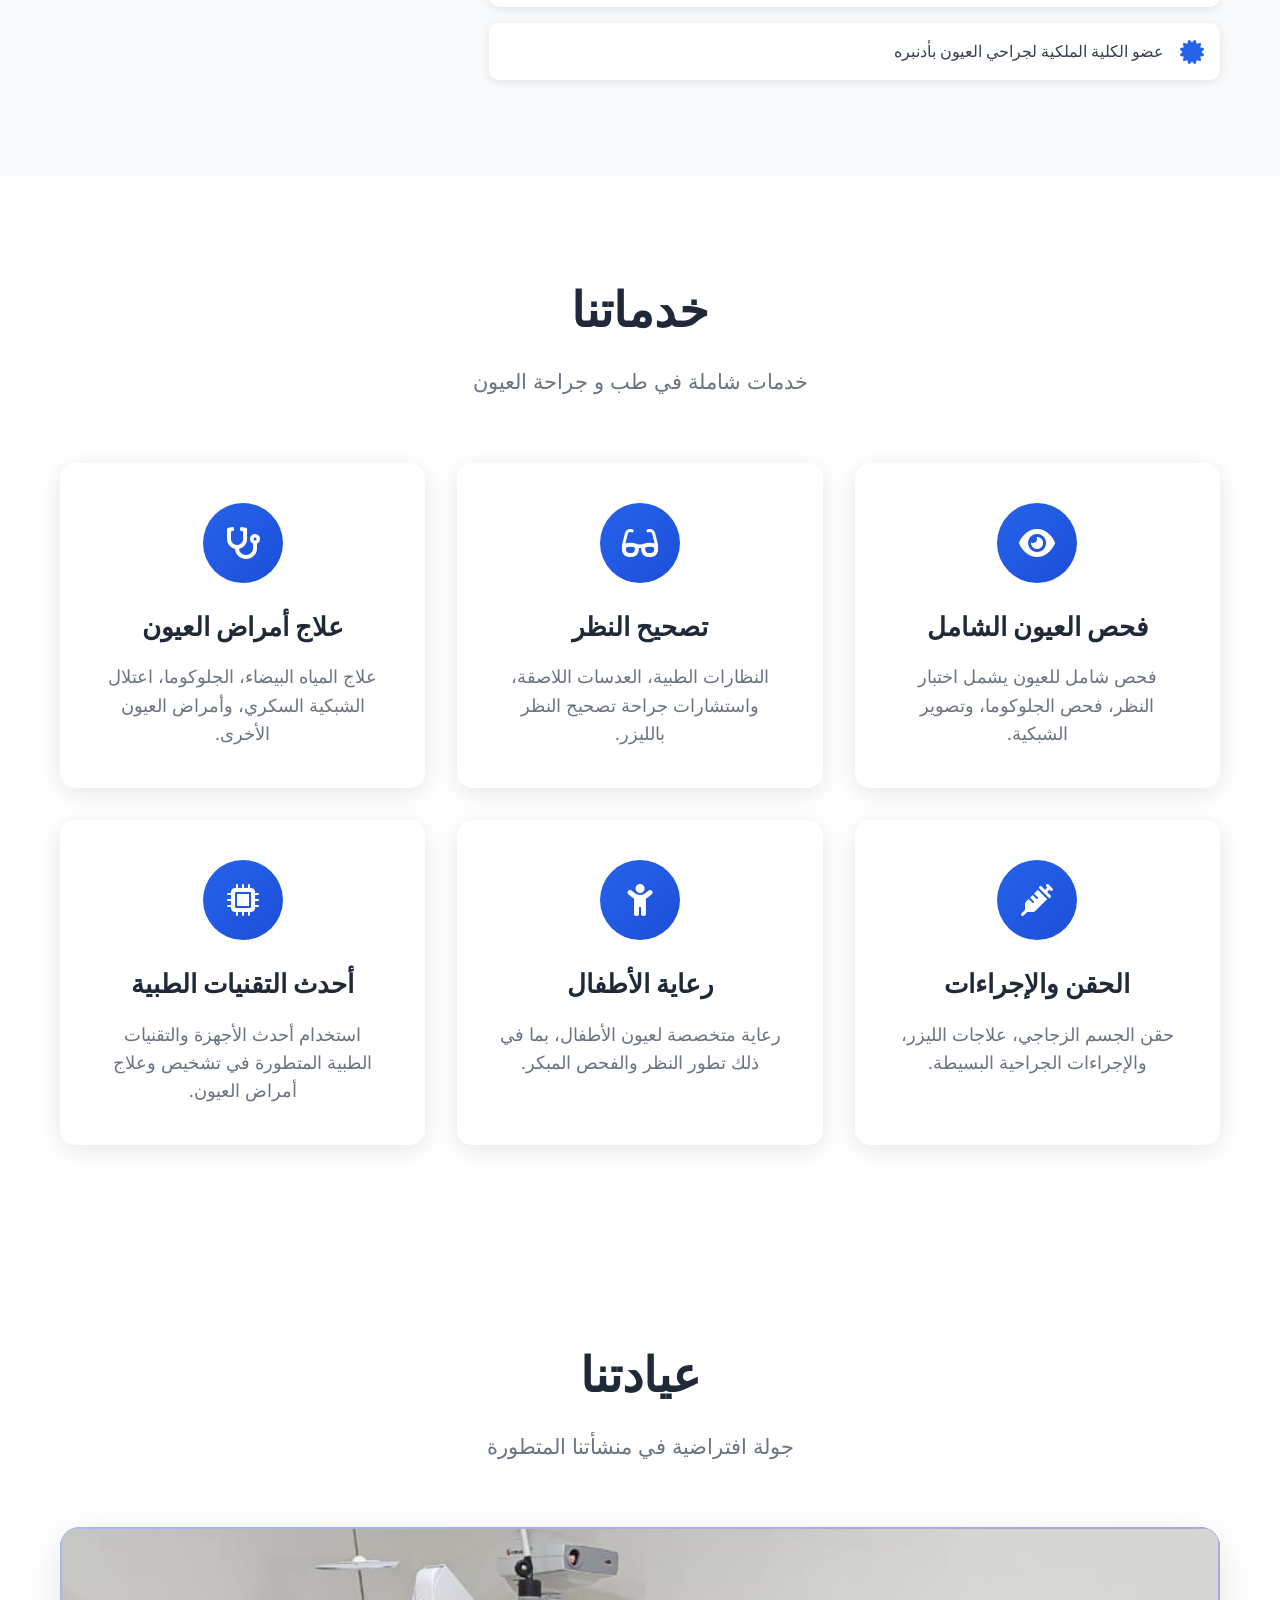
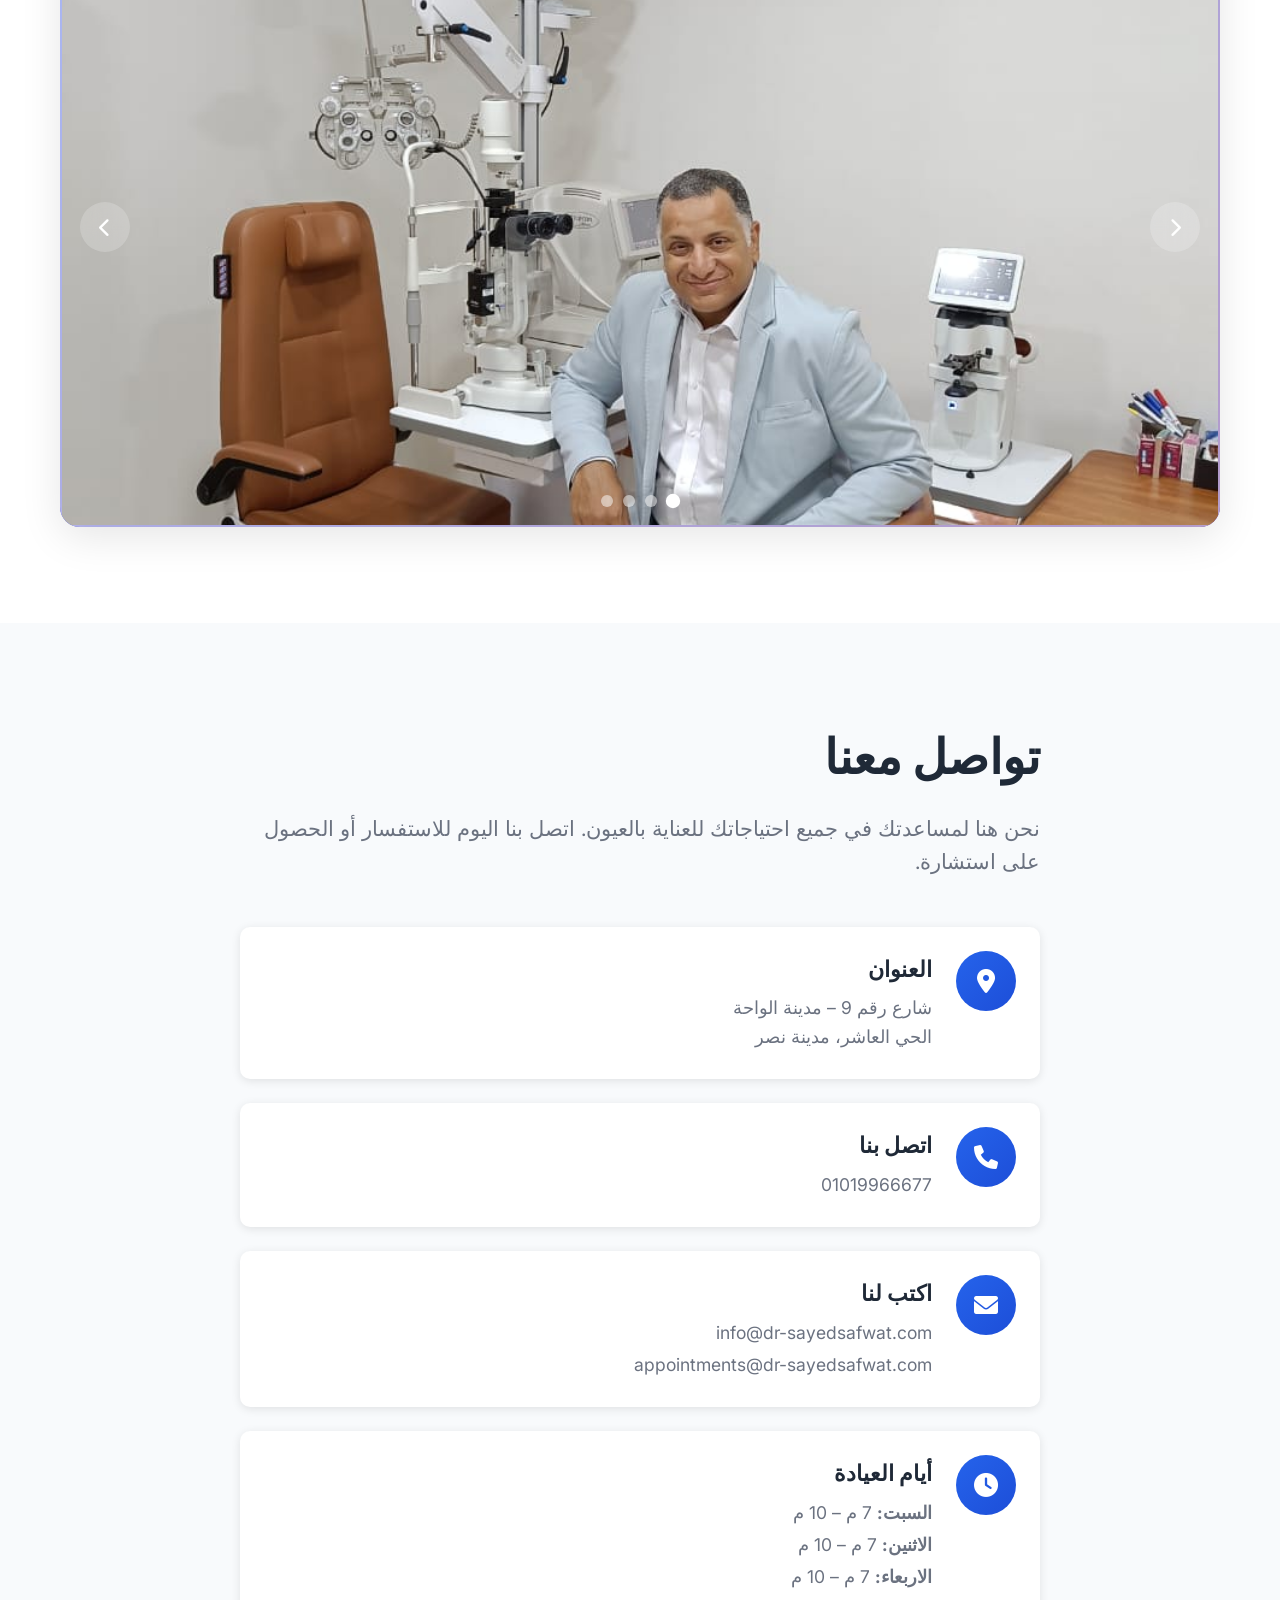
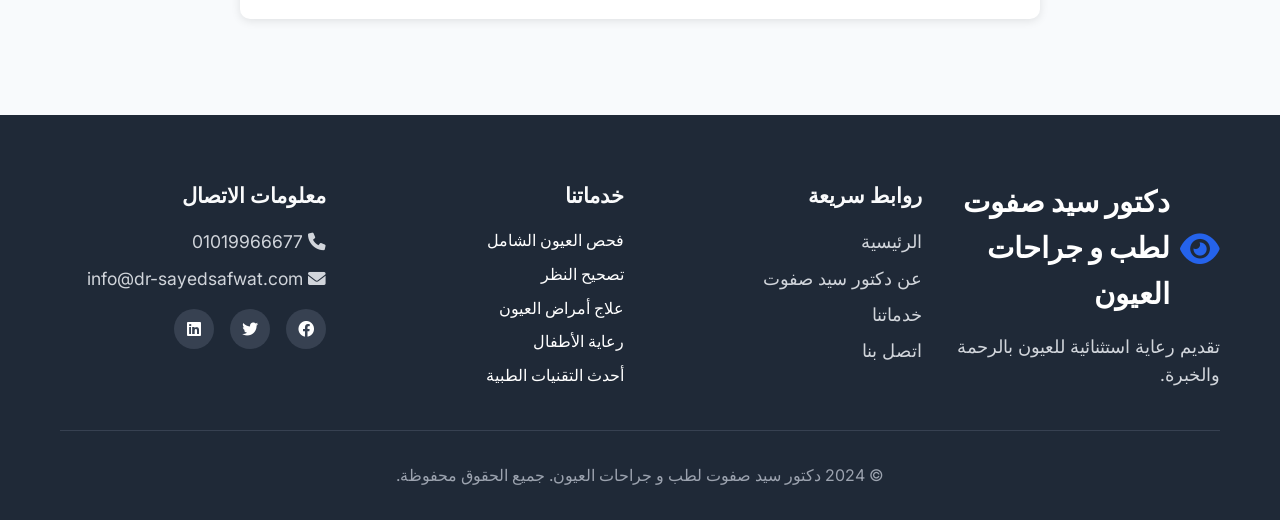
==== commit 96dc6be6: "removed unneeded header" ====
--- a/index.html
+++ b/index.html
@@ -205,10 +205,7 @@
     <!-- Contact Section -->
     <section id="contact" class="contact">
         <div class="container">
-            <div class="section-header">
-                <h2>اتصل بنا</h2>
-                <p>تواصل مع فريقنا للاستفسارات والاستشارات</p>
-            </div>
+
             <div class="contact-grid">
                 <div class="contact-details">
                     <h2>تواصل معنا</h2>
